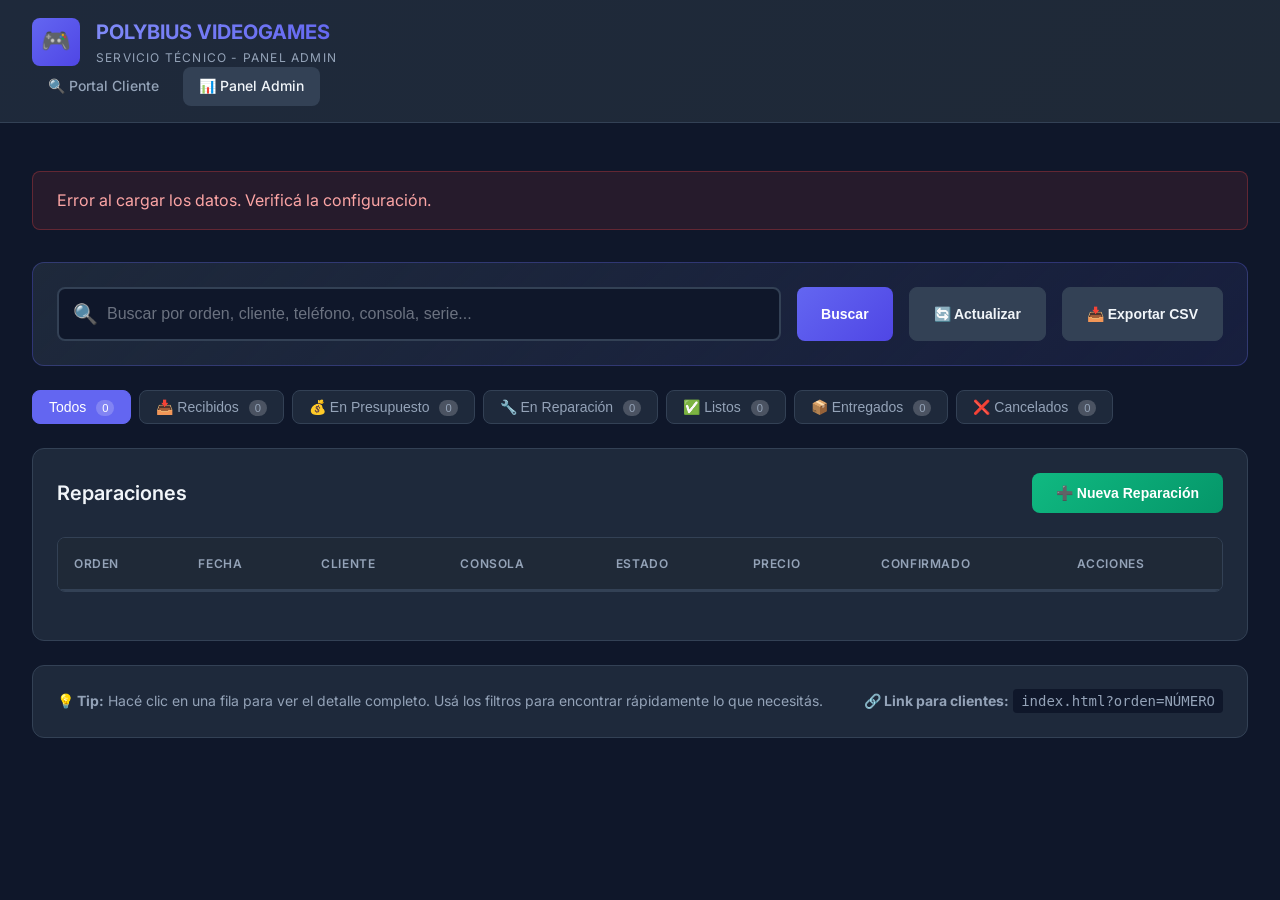
==== admin.html @ 7e926c74 "feat: Sistema de gestión de reparaciones - POLYBIUS VIDEOGAMES - Portal del cliente para consultar e" ====
<!DOCTYPE html>
<html lang="es">
<head>
    <meta charset="UTF-8">
    <meta name="viewport" content="width=device-width, initial-scale=1.0">
    <title>POLYBIUS VIDEOGAMES - Panel de Administración</title>
    <link rel="preconnect" href="https://fonts.googleapis.com">
    <link rel="preconnect" href="https://fonts.gstatic.com" crossorigin>
    <link href="https://fonts.googleapis.com/css2?family=Inter:wght@400;500;600;700&display=swap" rel="stylesheet">
    <link rel="stylesheet" href="styles.css">
</head>
<body>
    <header class="header">
        <div class="logo">
            <div class="logo-icon">🎮</div>
            <div class="logo-text">
                <h1 id="empresaName">POLYBIUS VIDEOGAMES</h1>
                <p id="subtitulo">SERVICIO TÉCNICO - Panel Admin</p>
            </div>
        </div>
        <nav class="nav-links">
            <a href="index.html" class="nav-link">🔍 Portal Cliente</a>
            <a href="admin.html" class="nav-link active">📊 Panel Admin</a>
        </nav>
    </header>

    <main class="container">
        <!-- Stats Section -->
        <div id="stats" class="stats-grid">
            <!-- Stats will be loaded dynamically -->
        </div>

        <!-- Search Section -->
        <div class="card search-section">
            <div class="search-box">
                <div class="search-input-wrapper">
                    <span class="search-icon">🔍</span>
                    <input 
                        type="text" 
                        id="searchInput" 
                        class="search-input" 
                        placeholder="Buscar por orden, cliente, teléfono, consola, serie..."
                    >
                </div>
                <button class="btn btn-primary" onclick="document.getElementById('searchInput').focus()">
                    Buscar
                </button>
                <button class="btn btn-secondary" id="refreshBtn">
                    🔄 Actualizar
                </button>
                <button class="btn btn-secondary" id="exportBtn">
                    📥 Exportar CSV
                </button>
            </div>
        </div>

        <!-- Filter Tabs -->
        <div class="filter-tabs">
            <button class="filter-tab active" data-filter="todos">
                Todos <span class="count">0</span>
            </button>
            <button class="filter-tab" data-filter="recibidos">
                📥 Recibidos <span class="count">0</span>
            </button>
            <button class="filter-tab" data-filter="presupuesto">
                💰 En Presupuesto <span class="count">0</span>
            </button>
            <button class="filter-tab" data-filter="reparacion">
                🔧 En Reparación <span class="count">0</span>
            </button>
            <button class="filter-tab" data-filter="listos">
                ✅ Listos <span class="count">0</span>
            </button>
            <button class="filter-tab" data-filter="entregados">
                📦 Entregados <span class="count">0</span>
            </button>
            <button class="filter-tab" data-filter="cancelados">
                ❌ Cancelados <span class="count">0</span>
            </button>
        </div>

        <!-- Table Section -->
        <div class="card">
            <div class="card-header">
                <h2 class="card-title">Reparaciones</h2>
                <button class="btn btn-success" id="addRepairBtn">
                    ➕ Nueva Reparación
                </button>
            </div>

            <div id="loading" class="loading" style="display: none;">
                <div class="spinner"></div>
                <p>Cargando reparaciones...</p>
            </div>

            <div class="table-wrapper">
                <table>
                    <thead>
                        <tr>
                            <th>Orden</th>
                            <th>Fecha</th>
                            <th>Cliente</th>
                            <th>Consola</th>
                            <th>Estado</th>
                            <th>Precio</th>
                            <th>Confirmado</th>
                            <th>Acciones</th>
                        </tr>
                    </thead>
                    <tbody id="repairTableBody">
                        <!-- Table rows will be loaded dynamically -->
                    </tbody>
                </table>
            </div>

            <!-- Pagination -->
            <div id="pagination" class="pagination"></div>
        </div>

        <!-- Quick Info -->
        <div class="card" style="margin-top: 1rem;">
            <div style="display: flex; gap: 2rem; flex-wrap: wrap; justify-content: space-between; align-items: center;">
                <div style="color: var(--text-secondary); font-size: 0.875rem;">
                    <strong>💡 Tip:</strong> Hacé clic en una fila para ver el detalle completo. 
                    Usá los filtros para encontrar rápidamente lo que necesitás.
                </div>
                <div style="color: var(--text-secondary); font-size: 0.875rem;">
                    <strong>🔗 Link para clientes:</strong> 
                    <code style="background: var(--bg-dark); padding: 0.25rem 0.5rem; border-radius: 4px;">
                        index.html?orden=NÚMERO
                    </code>
                </div>
            </div>
        </div>
    </main>

    <!-- Edit Modal -->
    <div id="modal" class="modal-overlay">
        <div class="modal">
            <div class="modal-header">
                <h3 id="modalTitle">Editar Reparación</h3>
                <button class="modal-close">&times;</button>
            </div>
            <form id="repairForm">
                <div class="modal-body">
                    <input type="hidden" id="editOrden">
                    
                    <div style="display: grid; grid-template-columns: 1fr 1fr; gap: 1rem;">
                        <div class="form-group">
                            <label for="editCliente">Cliente</label>
                            <input type="text" id="editCliente" class="form-input" required>
                        </div>
                        <div class="form-group">
                            <label for="editTelefono">Teléfono</label>
                            <input type="text" id="editTelefono" class="form-input">
                        </div>
                    </div>

                    <div style="display: grid; grid-template-columns: 1fr 1fr; gap: 1rem;">
                        <div class="form-group">
                            <label for="editConsola">Consola / Dispositivo</label>
                            <input type="text" id="editConsola" class="form-input">
                        </div>
                        <div class="form-group">
                            <label for="editSerie">N.º de Serie</label>
                            <input type="text" id="editSerie" class="form-input">
                        </div>
                    </div>

                    <div class="form-group">
                        <label for="editFalla">Falla Reportada</label>
                        <textarea id="editFalla" class="form-textarea"></textarea>
                    </div>

                    <div class="form-group">
                        <label for="editReparacion">Tipo de Reparación</label>
                        <textarea id="editReparacion" class="form-textarea"></textarea>
                    </div>

                    <div style="display: grid; grid-template-columns: 1fr 1fr 1fr; gap: 1rem;">
                        <div class="form-group">
                            <label for="editEstado">Estado</label>
                            <select id="editEstado" class="form-select">
                                <option value="Recibido">📥 Recibido</option>
                                <option value="En presupuesto">💰 En presupuesto</option>
                                <option value="Esperando repuesto">📦 Esperando repuesto</option>
                                <option value="En reparación">🔧 En reparación</option>
                                <option value="Listo para retirar">✅ Listo para retirar</option>
                                <option value="Entregado">📦 Entregado</option>
                                <option value="Cancelado">❌ Cancelado</option>
                            </select>
                        </div>
                        <div class="form-group">
                            <label for="editPrecio">Precio ($)</label>
                            <input type="number" id="editPrecio" class="form-input" min="0" step="0.01">
                        </div>
                        <div class="form-group">
                            <label for="editConfirmado">Confirmado</label>
                            <select id="editConfirmado" class="form-select">
                                <option value="No">No</option>
                                <option value="Si">Sí</option>
                            </select>
                        </div>
                    </div>

                    <div class="form-group">
                        <label for="editListo">¿Listo para retirar?</label>
                        <select id="editListo" class="form-select">
                            <option value="No">No</option>
                            <option value="Si">Sí</option>
                        </select>
                    </div>

                    <div class="form-group">
                        <label for="editObservaciones">Observaciones</label>
                        <textarea id="editObservaciones" class="form-textarea"></textarea>
                    </div>
                </div>
                <div class="modal-footer">
                    <button type="button" class="btn btn-secondary modal-close">Cancelar</button>
                    <button type="submit" class="btn btn-primary">Guardar Cambios</button>
                </div>
            </form>
        </div>
    </div>

    <script src="config.js"></script>
    <script>
        // Apply config to page
        document.addEventListener('DOMContentLoaded', () => {
            document.getElementById('empresaName').textContent = CONFIG.EMPRESA;
            document.getElementById('subtitulo').textContent = CONFIG.SUBTITULO + ' - Panel Admin';
        });
    </script>
    <script src="app.js"></script>
</body>
</html>
---- styles.css ----
/* =====================================================
   POLYBIUS VIDEOGAMES - SERVICIO TÉCNICO
   Estilos principales
   ===================================================== */

* {
    margin: 0;
    padding: 0;
    box-sizing: border-box;
}

:root {
    --primary: #6366f1;
    --primary-dark: #4f46e5;
    --primary-light: #818cf8;
    --success: #10b981;
    --warning: #f59e0b;
    --danger: #ef4444;
    --info: #3b82f6;
    --purple: #8b5cf6;
    --orange: #f97316;
    --gray-50: #f9fafb;
    --gray-100: #f3f4f6;
    --gray-200: #e5e7eb;
    --gray-300: #d1d5db;
    --gray-400: #9ca3af;
    --gray-500: #6b7280;
    --gray-600: #4b5563;
    --gray-700: #374151;
    --gray-800: #1f2937;
    --gray-900: #111827;
    --bg-dark: #0f172a;
    --bg-card: #1e293b;
    --bg-card-hover: #334155;
    --text-primary: #f1f5f9;
    --text-secondary: #94a3b8;
    --border: #334155;
    --shadow: 0 4px 6px -1px rgba(0, 0, 0, 0.3);
    --shadow-lg: 0 10px 15px -3px rgba(0, 0, 0, 0.4);
    --radius: 12px;
    --radius-sm: 8px;
    --transition: all 0.2s ease;
}

body {
    font-family: 'Inter', -apple-system, BlinkMacSystemFont, 'Segoe UI', Roboto, sans-serif;
    background: var(--bg-dark);
    color: var(--text-primary);
    min-height: 100vh;
    line-height: 1.6;
}

/* Header */
.header {
    background: linear-gradient(135deg, var(--bg-card) 0%, var(--gray-800) 100%);
    border-bottom: 1px solid var(--border);
    padding: 1rem 2rem;
    position: sticky;
    top: 0;
    z-index: 100;
    backdrop-filter: blur(10px);
}

.header-content {
    max-width: 1400px;
    margin: 0 auto;
    display: flex;
    justify-content: space-between;
    align-items: center;
    flex-wrap: wrap;
    gap: 1rem;
}

.logo {
    display: flex;
    align-items: center;
    gap: 1rem;
}

.logo-icon {
    width: 48px;
    height: 48px;
    background: linear-gradient(135deg, var(--primary) 0%, var(--primary-dark) 100%);
    border-radius: var(--radius-sm);
    display: flex;
    align-items: center;
    justify-content: center;
    font-size: 1.5rem;
}

.logo-text h1 {
    font-size: 1.25rem;
    font-weight: 700;
    background: linear-gradient(135deg, var(--primary-light) 0%, var(--primary) 100%);
    -webkit-background-clip: text;
    -webkit-text-fill-color: transparent;
    background-clip: text;
}

.logo-text p {
    font-size: 0.75rem;
    color: var(--text-secondary);
    text-transform: uppercase;
    letter-spacing: 0.1em;
}

.nav-links {
    display: flex;
    gap: 0.5rem;
}

.nav-link {
    padding: 0.5rem 1rem;
    border-radius: var(--radius-sm);
    text-decoration: none;
    color: var(--text-secondary);
    font-size: 0.875rem;
    font-weight: 500;
    transition: var(--transition);
}

.nav-link:hover,
.nav-link.active {
    background: var(--bg-card-hover);
    color: var(--text-primary);
}

/* Main Container */
.container {
    max-width: 1400px;
    margin: 0 auto;
    padding: 2rem;
}

/* Cards */
.card {
    background: var(--bg-card);
    border: 1px solid var(--border);
    border-radius: var(--radius);
    padding: 1.5rem;
    margin-bottom: 1.5rem;
}

.card-header {
    display: flex;
    justify-content: space-between;
    align-items: center;
    margin-bottom: 1.5rem;
    flex-wrap: wrap;
    gap: 1rem;
}

.card-title {
    font-size: 1.25rem;
    font-weight: 600;
    color: var(--text-primary);
}

/* Search Section */
.search-section {
    background: linear-gradient(135deg, var(--bg-card) 0%, rgba(99, 102, 241, 0.1) 100%);
    border: 1px solid rgba(99, 102, 241, 0.3);
}

.search-box {
    display: flex;
    gap: 1rem;
    flex-wrap: wrap;
}

.search-input-wrapper {
    flex: 1;
    min-width: 250px;
    position: relative;
}

.search-input {
    width: 100%;
    padding: 1rem 1rem 1rem 3rem;
    background: var(--bg-dark);
    border: 2px solid var(--border);
    border-radius: var(--radius-sm);
    color: var(--text-primary);
    font-size: 1rem;
    transition: var(--transition);
}

.search-input:focus {
    outline: none;
    border-color: var(--primary);
    box-shadow: 0 0 0 3px rgba(99, 102, 241, 0.2);
}

.search-input::placeholder {
    color: var(--gray-500);
}

.search-icon {
    position: absolute;
    left: 1rem;
    top: 50%;
    transform: translateY(-50%);
    color: var(--gray-500);
    font-size: 1.25rem;
}

/* Buttons */
.btn {
    padding: 0.75rem 1.5rem;
    border-radius: var(--radius-sm);
    font-size: 0.875rem;
    font-weight: 600;
    cursor: pointer;
    transition: var(--transition);
    border: none;
    display: inline-flex;
    align-items: center;
    gap: 0.5rem;
    text-decoration: none;
}

.btn-primary {
    background: linear-gradient(135deg, var(--primary) 0%, var(--primary-dark) 100%);
    color: white;
}

.btn-primary:hover {
    transform: translateY(-2px);
    box-shadow: 0 4px 12px rgba(99, 102, 241, 0.4);
}

.btn-secondary {
    background: var(--bg-card-hover);
    color: var(--text-primary);
    border: 1px solid var(--border);
}

.btn-secondary:hover {
    background: var(--gray-600);
}

.btn-success {
    background: linear-gradient(135deg, var(--success) 0%, #059669 100%);
    color: white;
}

.btn-success:hover {
    transform: translateY(-2px);
    box-shadow: 0 4px 12px rgba(16, 185, 129, 0.4);
}

.btn-danger {
    background: linear-gradient(135deg, var(--danger) 0%, #dc2626 100%);
    color: white;
}

.btn-danger:hover {
    transform: translateY(-2px);
    box-shadow: 0 4px 12px rgba(239, 68, 68, 0.4);
}

.btn-lg {
    padding: 1rem 2rem;
    font-size: 1rem;
}

/* Stats Grid */
.stats-grid {
    display: grid;
    grid-template-columns: repeat(auto-fit, minmax(200px, 1fr));
    gap: 1rem;
    margin-bottom: 2rem;
}

.stat-card {
    background: var(--bg-card);
    border: 1px solid var(--border);
    border-radius: var(--radius);
    padding: 1.25rem;
    transition: var(--transition);
}

.stat-card:hover {
    transform: translateY(-2px);
    box-shadow: var(--shadow-lg);
}

.stat-card .stat-icon {
    width: 40px;
    height: 40px;
    border-radius: var(--radius-sm);
    display: flex;
    align-items: center;
    justify-content: center;
    font-size: 1.25rem;
    margin-bottom: 0.75rem;
}

.stat-card .stat-value {
    font-size: 2rem;
    font-weight: 700;
    color: var(--text-primary);
    line-height: 1;
}

.stat-card .stat-label {
    font-size: 0.875rem;
    color: var(--text-secondary);
    margin-top: 0.25rem;
}

.stat-icon.blue { background: rgba(59, 130, 246, 0.2); color: var(--info); }
.stat-icon.yellow { background: rgba(245, 158, 11, 0.2); color: var(--warning); }
.stat-icon.green { background: rgba(16, 185, 129, 0.2); color: var(--success); }
.stat-icon.red { background: rgba(239, 68, 68, 0.2); color: var(--danger); }
.stat-icon.purple { background: rgba(139, 92, 246, 0.2); color: var(--purple); }
.stat-icon.orange { background: rgba(249, 115, 22, 0.2); color: var(--orange); }

/* Table */
.table-wrapper {
    overflow-x: auto;
    border-radius: var(--radius-sm);
    border: 1px solid var(--border);
}

table {
    width: 100%;
    border-collapse: collapse;
    font-size: 0.875rem;
}

thead {
    background: var(--gray-800);
}

th {
    padding: 1rem;
    text-align: left;
    font-weight: 600;
    color: var(--text-secondary);
    text-transform: uppercase;
    font-size: 0.75rem;
    letter-spacing: 0.05em;
    border-bottom: 2px solid var(--border);
    white-space: nowrap;
}

td {
    padding: 1rem;
    border-bottom: 1px solid var(--border);
    color: var(--text-primary);
}

tbody tr {
    transition: var(--transition);
}

tbody tr:hover {
    background: var(--bg-card-hover);
}

tbody tr:last-child td {
    border-bottom: none;
}

/* Status Badges */
.status-badge {
    display: inline-flex;
    align-items: center;
    gap: 0.375rem;
    padding: 0.375rem 0.75rem;
    border-radius: 9999px;
    font-size: 0.75rem;
    font-weight: 600;
    text-transform: uppercase;
    letter-spacing: 0.025em;
}

.status-badge.recibido { background: rgba(59, 130, 246, 0.2); color: var(--info); }
.status-badge.presupuesto { background: rgba(245, 158, 11, 0.2); color: var(--warning); }
.status-badge.reparacion { background: rgba(249, 115, 22, 0.2); color: var(--orange); }
.status-badge.repuesto { background: rgba(139, 92, 246, 0.2); color: var(--purple); }
.status-badge.listo { background: rgba(16, 185, 129, 0.2); color: var(--success); }
.status-badge.entregado { background: rgba(107, 114, 128, 0.2); color: var(--gray-400); }
.status-badge.cancelado { background: rgba(239, 68, 68, 0.2); color: var(--danger); }

.status-dot {
    width: 8px;
    height: 8px;
    border-radius: 50%;
    animation: pulse 2s infinite;
}

.status-badge.recibido .status-dot { background: var(--info); }
.status-badge.presupuesto .status-dot { background: var(--warning); }
.status-badge.reparacion .status-dot { background: var(--orange); }
.status-badge.repuesto .status-dot { background: var(--purple); }
.status-badge.listo .status-dot { background: var(--success); }
.status-badge.entregado .status-dot { background: var(--gray-400); animation: none; }
.status-badge.cancelado .status-dot { background: var(--danger); animation: none; }

@keyframes pulse {
    0%, 100% { opacity: 1; }
    50% { opacity: 0.5; }
}

/* Confirmation Badge */
.confirm-badge {
    padding: 0.25rem 0.5rem;
    border-radius: var(--radius-sm);
    font-size: 0.75rem;
    font-weight: 600;
}

.confirm-badge.si { background: rgba(16, 185, 129, 0.2); color: var(--success); }
.confirm-badge.no { background: rgba(239, 68, 68, 0.2); color: var(--danger); }

/* Filter Tabs */
.filter-tabs {
    display: flex;
    gap: 0.5rem;
    flex-wrap: wrap;
    margin-bottom: 1.5rem;
}

.filter-tab {
    padding: 0.5rem 1rem;
    border-radius: var(--radius-sm);
    background: var(--bg-card);
    border: 1px solid var(--border);
    color: var(--text-secondary);
    font-size: 0.875rem;
    font-weight: 500;
    cursor: pointer;
    transition: var(--transition);
}

.filter-tab:hover {
    background: var(--bg-card-hover);
    color: var(--text-primary);
}

.filter-tab.active {
    background: var(--primary);
    border-color: var(--primary);
    color: white;
}

.filter-tab .count {
    background: rgba(255, 255, 255, 0.2);
    padding: 0.125rem 0.375rem;
    border-radius: 9999px;
    font-size: 0.7rem;
    margin-left: 0.375rem;
}

/* Client Portal - Hero Section */
.hero {
    text-align: center;
    padding: 3rem 1rem;
    background: linear-gradient(135deg, rgba(99, 102, 241, 0.1) 0%, rgba(139, 92, 246, 0.1) 100%);
    border-radius: var(--radius);
    margin-bottom: 2rem;
    border: 1px solid rgba(99, 102, 241, 0.2);
}

.hero h2 {
    font-size: 2rem;
    font-weight: 700;
    margin-bottom: 0.5rem;
    background: linear-gradient(135deg, var(--text-primary) 0%, var(--primary-light) 100%);
    -webkit-background-clip: text;
    -webkit-text-fill-color: transparent;
    background-clip: text;
}

.hero p {
    color: var(--text-secondary);
    font-size: 1.125rem;
}

/* Repair Result Card */
.repair-result {
    background: var(--bg-card);
    border: 2px solid var(--border);
    border-radius: var(--radius);
    padding: 2rem;
    margin-top: 2rem;
    display: none;
}

.repair-result.show {
    display: block;
    animation: slideUp 0.3s ease;
}

@keyframes slideUp {
    from {
        opacity: 0;
        transform: translateY(20px);
    }
    to {
        opacity: 1;
        transform: translateY(0);
    }
}

.repair-header {
    display: flex;
    justify-content: space-between;
    align-items: flex-start;
    margin-bottom: 1.5rem;
    flex-wrap: wrap;
    gap: 1rem;
}

.repair-order {
    font-size: 1.5rem;
    font-weight: 700;
    color: var(--primary-light);
}

.repair-grid {
    display: grid;
    grid-template-columns: repeat(auto-fit, minmax(200px, 1fr));
    gap: 1.5rem;
}

.repair-field {
    padding: 1rem;
    background: var(--bg-dark);
    border-radius: var(--radius-sm);
    border: 1px solid var(--border);
}

.repair-field label {
    display: block;
    font-size: 0.75rem;
    color: var(--text-secondary);
    text-transform: uppercase;
    letter-spacing: 0.05em;
    margin-bottom: 0.5rem;
}

.repair-field .value {
    font-size: 1.125rem;
    font-weight: 600;
    color: var(--text-primary);
}

.repair-field .value.price {
    color: var(--success);
    font-size: 1.5rem;
}

.repair-field .value.status {
    display: flex;
    align-items: center;
    gap: 0.5rem;
}

/* Loading Spinner */
.loading {
    display: flex;
    flex-direction: column;
    align-items: center;
    justify-content: center;
    padding: 3rem;
    color: var(--text-secondary);
}

.spinner {
    width: 48px;
    height: 48px;
    border: 3px solid var(--border);
    border-top-color: var(--primary);
    border-radius: 50%;
    animation: spin 1s linear infinite;
    margin-bottom: 1rem;
}

@keyframes spin {
    to { transform: rotate(360deg); }
}

/* Error/Success Messages */
.message {
    padding: 1rem 1.5rem;
    border-radius: var(--radius-sm);
    margin-top: 1rem;
    display: none;
    align-items: center;
    gap: 0.75rem;
}

.message.show {
    display: flex;
}

.message.error {
    background: rgba(239, 68, 68, 0.1);
    border: 1px solid rgba(239, 68, 68, 0.3);
    color: #fca5a5;
}

.message.success {
    background: rgba(16, 185, 129, 0.1);
    border: 1px solid rgba(16, 185, 129, 0.3);
    color: #6ee7b7;
}

/* Modal */
.modal-overlay {
    position: fixed;
    top: 0;
    left: 0;
    right: 0;
    bottom: 0;
    background: rgba(0, 0, 0, 0.7);
    backdrop-filter: blur(4px);
    display: none;
    align-items: center;
    justify-content: center;
    z-index: 1000;
    padding: 1rem;
}

.modal-overlay.show {
    display: flex;
}

.modal {
    background: var(--bg-card);
    border: 1px solid var(--border);
    border-radius: var(--radius);
    width: 100%;
    max-width: 500px;
    max-height: 90vh;
    overflow-y: auto;
}

.modal-header {
    padding: 1.5rem;
    border-bottom: 1px solid var(--border);
    display: flex;
    justify-content: space-between;
    align-items: center;
}

.modal-header h3 {
    font-size: 1.25rem;
    font-weight: 600;
}

.modal-close {
    background: none;
    border: none;
    color: var(--text-secondary);
    font-size: 1.5rem;
    cursor: pointer;
    padding: 0.25rem;
    line-height: 1;
}

.modal-close:hover {
    color: var(--text-primary);
}

.modal-body {
    padding: 1.5rem;
}

.modal-footer {
    padding: 1.5rem;
    border-top: 1px solid var(--border);
    display: flex;
    gap: 1rem;
    justify-content: flex-end;
}

/* Form Elements */
.form-group {
    margin-bottom: 1rem;
}

.form-group label {
    display: block;
    font-size: 0.875rem;
    font-weight: 500;
    color: var(--text-secondary);
    margin-bottom: 0.5rem;
}

.form-input,
.form-select,
.form-textarea {
    width: 100%;
    padding: 0.75rem 1rem;
    background: var(--bg-dark);
    border: 1px solid var(--border);
    border-radius: var(--radius-sm);
    color: var(--text-primary);
    font-size: 0.875rem;
    transition: var(--transition);
}

.form-input:focus,
.form-select:focus,
.form-textarea:focus {
    outline: none;
    border-color: var(--primary);
    box-shadow: 0 0 0 3px rgba(99, 102, 241, 0.2);
}

.form-textarea {
    min-height: 100px;
    resize: vertical;
}

.form-select {
    cursor: pointer;
    appearance: none;
    background-image: url("data:image/svg+xml,%3Csvg xmlns='http://www.w3.org/2000/svg' fill='none' viewBox='0 0 24 24' stroke='%239ca3af'%3E%3Cpath stroke-linecap='round' stroke-linejoin='round' stroke-width='2' d='M19 9l-7 7-7-7'%3E%3C/path%3E%3C/svg%3E");
    background-repeat: no-repeat;
    background-position: right 0.75rem center;
    background-size: 1rem;
    padding-right: 2.5rem;
}

/* Pagination */
.pagination {
    display: flex;
    justify-content: center;
    align-items: center;
    gap: 0.5rem;
    margin-top: 1.5rem;
}

.pagination-btn {
    padding: 0.5rem 1rem;
    background: var(--bg-card);
    border: 1px solid var(--border);
    border-radius: var(--radius-sm);
    color: var(--text-secondary);
    font-size: 0.875rem;
    cursor: pointer;
    transition: var(--transition);
}

.pagination-btn:hover:not(:disabled) {
    background: var(--bg-card-hover);
    color: var(--text-primary);
}

.pagination-btn:disabled {
    opacity: 0.5;
    cursor: not-allowed;
}

.pagination-btn.active {
    background: var(--primary);
    border-color: var(--primary);
    color: white;
}

/* Empty State */
.empty-state {
    text-align: center;
    padding: 4rem 2rem;
    color: var(--text-secondary);
}

.empty-state .icon {
    font-size: 4rem;
    margin-bottom: 1rem;
    opacity: 0.5;
}

.empty-state h3 {
    font-size: 1.25rem;
    margin-bottom: 0.5rem;
    color: var(--text-primary);
}

/* Responsive */
@media (max-width: 768px) {
    .container {
        padding: 1rem;
    }

    .header {
        padding: 1rem;
    }

    .header-content {
        flex-direction: column;
        text-align: center;
    }

    .logo {
        flex-direction: column;
    }

    .nav-links {
        width: 100%;
        justify-content: center;
    }

    .hero h2 {
        font-size: 1.5rem;
    }

    .stats-grid {
        grid-template-columns: repeat(2, 1fr);
    }

    .card-header {
        flex-direction: column;
        align-items: flex-start;
    }

    .search-box {
        flex-direction: column;
    }

    .search-input-wrapper {
        min-width: 100%;
    }

    .btn {
        width: 100%;
        justify-content: center;
    }

    .filter-tabs {
        overflow-x: auto;
        flex-wrap: nowrap;
        padding-bottom: 0.5rem;
    }

    .filter-tab {
        white-space: nowrap;
    }
}

/* Scrollbar */
::-webkit-scrollbar {
    width: 8px;
    height: 8px;
}

::-webkit-scrollbar-track {
    background: var(--bg-dark);
}

::-webkit-scrollbar-thumb {
    background: var(--gray-600);
    border-radius: 4px;
}

::-webkit-scrollbar-thumb:hover {
    background: var(--gray-500);
}

/* Tooltip */
[data-tooltip] {
    position: relative;
}

[data-tooltip]:hover::after {
    content: attr(data-tooltip);
    position: absolute;
    bottom: 100%;
    left: 50%;
    transform: translateX(-50%);
    padding: 0.5rem 0.75rem;
    background: var(--gray-800);
    color: var(--text-primary);
    font-size: 0.75rem;
    border-radius: var(--radius-sm);
    white-space: nowrap;
    z-index: 100;
    box-shadow: var(--shadow);
}

/* Action buttons in table */
.action-btn {
    padding: 0.375rem 0.5rem;
    background: transparent;
    border: 1px solid var(--border);
    border-radius: var(--radius-sm);
    color: var(--text-secondary);
    cursor: pointer;
    transition: var(--transition);
    font-size: 0.875rem;
}

.action-btn:hover {
    background: var(--bg-card-hover);
    color: var(--text-primary);
    border-color: var(--primary);
}

.action-btn.edit:hover { color: var(--info); border-color: var(--info); }
.action-btn.delete:hover { color: var(--danger); border-color: var(--danger); }

/* Quick Actions */
.quick-actions {
    display: flex;
    gap: 0.5rem;
    flex-wrap: wrap;
}

/* Number input */
input[type="number"]::-webkit-inner-spin-button,
input[type="number"]::-webkit-outer-spin-button {
    -webkit-appearance: none;
    margin: 0;
}

input[type="number"] {
    -moz-appearance: textfield;
}
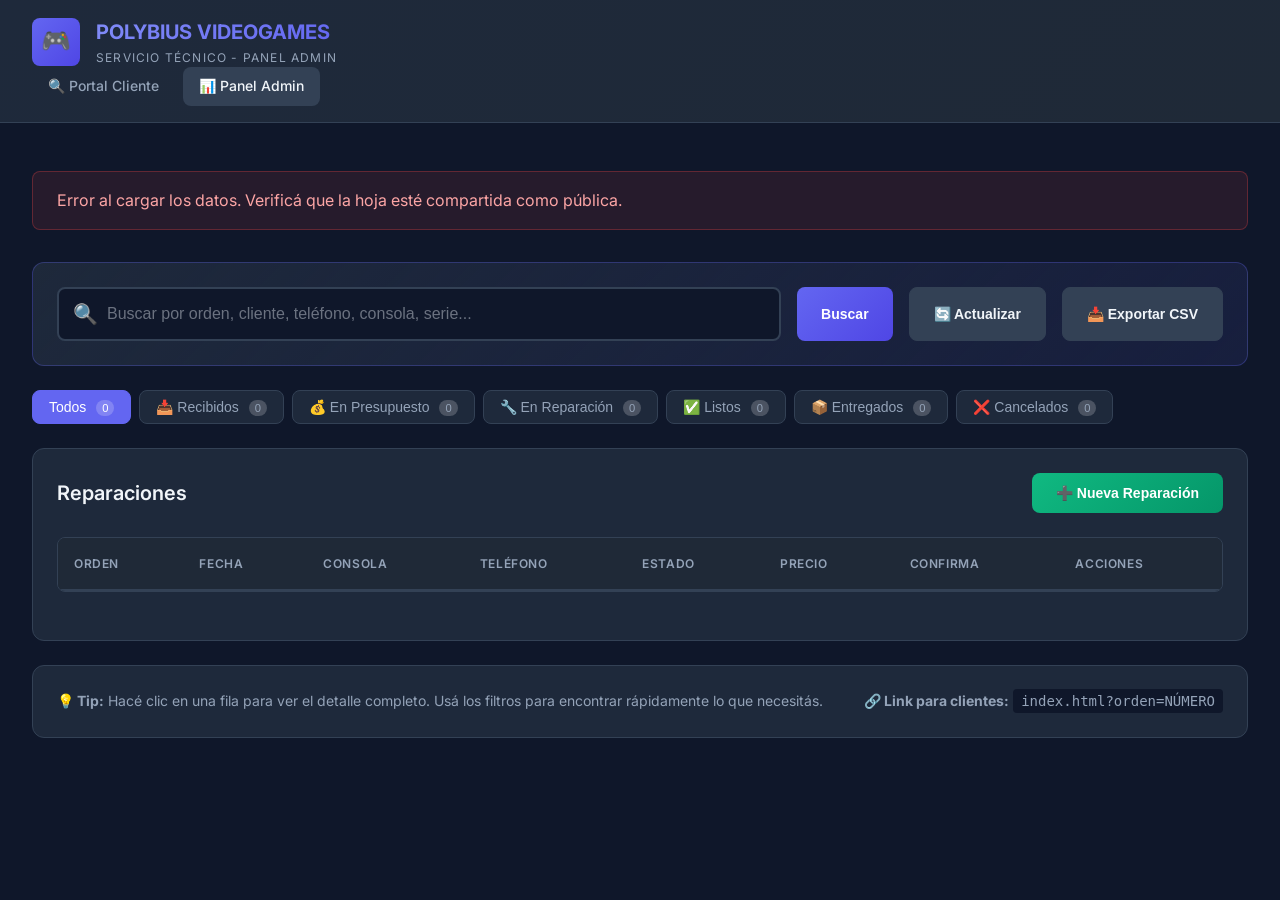
==== commit 3ae18aa3: "feat: Conectar con hoja Reparaciones + formulario de carga + impresión - Configurar para usar solo l" ====
--- a/admin.html
+++ b/admin.html
@@ -97,14 +97,14 @@
                 <table>
                     <thead>
                         <tr>
-                            <th>Orden</th>
-                            <th>Fecha</th>
-                            <th>Cliente</th>
-                            <th>Consola</th>
-                            <th>Estado</th>
-                            <th>Precio</th>
-                            <th>Confirmado</th>
-                            <th>Acciones</th>
+                    <th>Orden</th>
+                    <th>Fecha</th>
+                    <th>Consola</th>
+                    <th>Teléfono</th>
+                    <th>Estado</th>
+                    <th>Precio</th>
+                    <th>Confirma</th>
+                    <th>Acciones</th>
                         </tr>
                     </thead>
                     <tbody id="repairTableBody">
@@ -143,77 +143,87 @@
             </div>
             <form id="repairForm">
                 <div class="modal-body">
-                    <input type="hidden" id="editOrden">
-                    
-                    <div style="display: grid; grid-template-columns: 1fr 1fr; gap: 1rem;">
-                        <div class="form-group">
-                            <label for="editCliente">Cliente</label>
-                            <input type="text" id="editCliente" class="form-input" required>
-                        </div>
+                    <div style="display: grid; grid-template-columns: 1fr 1fr; gap: 1rem;">
+                        <div class="form-group">
+                            <label for="editFecha">Fecha</label>
+                            <input type="text" id="editFecha" class="form-input" placeholder="dd/mm/aaaa">
+                        </div>
+                        <div class="form-group">
+                            <label for="editOrden">Nº de Orden</label>
+                            <input type="text" id="editOrden" class="form-input" required>
+                        </div>
+                    </div>
+
+                    <div style="display: grid; grid-template-columns: 1fr 1fr; gap: 1rem;">
                         <div class="form-group">
                             <label for="editTelefono">Teléfono</label>
                             <input type="text" id="editTelefono" class="form-input">
                         </div>
-                    </div>
-
-                    <div style="display: grid; grid-template-columns: 1fr 1fr; gap: 1rem;">
                         <div class="form-group">
                             <label for="editConsola">Consola / Dispositivo</label>
                             <input type="text" id="editConsola" class="form-input">
                         </div>
+                    </div>
+
+                    <div style="display: grid; grid-template-columns: 1fr 1fr; gap: 1rem;">
                         <div class="form-group">
                             <label for="editSerie">N.º de Serie</label>
                             <input type="text" id="editSerie" class="form-input">
                         </div>
+                        <div class="form-group">
+                            <label for="editTecnico">Técnico</label>
+                            <select id="editTecnico" class="form-select">
+                                <option value="">Seleccionar...</option>
+                                <option value="Dario">Dario</option>
+                                <option value="Gabriel">Gabriel</option>
+                                <option value="local">local</option>
+                            </select>
+                        </div>
                     </div>
 
                     <div class="form-group">
                         <label for="editFalla">Falla Reportada</label>
-                        <textarea id="editFalla" class="form-textarea"></textarea>
+                        <textarea id="editFalla" class="form-textarea" rows="2"></textarea>
+                    </div>
+
+                    <div class="form-group">
+                        <label for="editObservaciones">Observaciones</label>
+                        <textarea id="editObservaciones" class="form-textarea" rows="2"></textarea>
                     </div>
 
                     <div class="form-group">
                         <label for="editReparacion">Tipo de Reparación</label>
-                        <textarea id="editReparacion" class="form-textarea"></textarea>
+                        <textarea id="editReparacion" class="form-textarea" rows="2"></textarea>
+                    </div>
+
+                    <div style="display: grid; grid-template-columns: 1fr 1fr; gap: 1rem;">
+                        <div class="form-group">
+                            <label for="editCostoTecnico">Costo Técnico ($)</label>
+                            <input type="text" id="editCostoTecnico" class="form-input" placeholder="$0">
+                        </div>
+                        <div class="form-group">
+                            <label for="editPrecio">Precio Reparación ($)</label>
+                            <input type="text" id="editPrecio" class="form-input" placeholder="$0">
+                        </div>
                     </div>
 
                     <div style="display: grid; grid-template-columns: 1fr 1fr 1fr; gap: 1rem;">
                         <div class="form-group">
-                            <label for="editEstado">Estado</label>
-                            <select id="editEstado" class="form-select">
-                                <option value="Recibido">📥 Recibido</option>
-                                <option value="En presupuesto">💰 En presupuesto</option>
-                                <option value="Esperando repuesto">📦 Esperando repuesto</option>
-                                <option value="En reparación">🔧 En reparación</option>
-                                <option value="Listo para retirar">✅ Listo para retirar</option>
-                                <option value="Entregado">📦 Entregado</option>
-                                <option value="Cancelado">❌ Cancelado</option>
+                            <label for="editConfirma">¿Confirma presupuesto?</label>
+                            <select id="editConfirma" class="form-select">
+                                <option value="">Pendiente</option>
+                                <option value="Si">Sí</option>
+                                <option value="No">No</option>
                             </select>
                         </div>
                         <div class="form-group">
-                            <label for="editPrecio">Precio ($)</label>
-                            <input type="number" id="editPrecio" class="form-input" min="0" step="0.01">
-                        </div>
-                        <div class="form-group">
-                            <label for="editConfirmado">Confirmado</label>
-                            <select id="editConfirmado" class="form-select">
-                                <option value="No">No</option>
-                                <option value="Si">Sí</option>
-                            </select>
-                        </div>
-                    </div>
-
-                    <div class="form-group">
-                        <label for="editListo">¿Listo para retirar?</label>
-                        <select id="editListo" class="form-select">
-                            <option value="No">No</option>
-                            <option value="Si">Sí</option>
-                        </select>
-                    </div>
-
-                    <div class="form-group">
-                        <label for="editObservaciones">Observaciones</label>
-                        <textarea id="editObservaciones" class="form-textarea"></textarea>
+                            <label for="editEntrega">Entrega en Local</label>
+                            <input type="text" id="editEntrega" class="form-input" placeholder="dd/mm">
+                        </div>
+                        <div class="form-group">
+                            <label for="editFechaRetiro">Fecha Retiro</label>
+                            <input type="text" id="editFechaRetiro" class="form-input" placeholder="dd/mm">
+                        </div>
                     </div>
                 </div>
                 <div class="modal-footer">
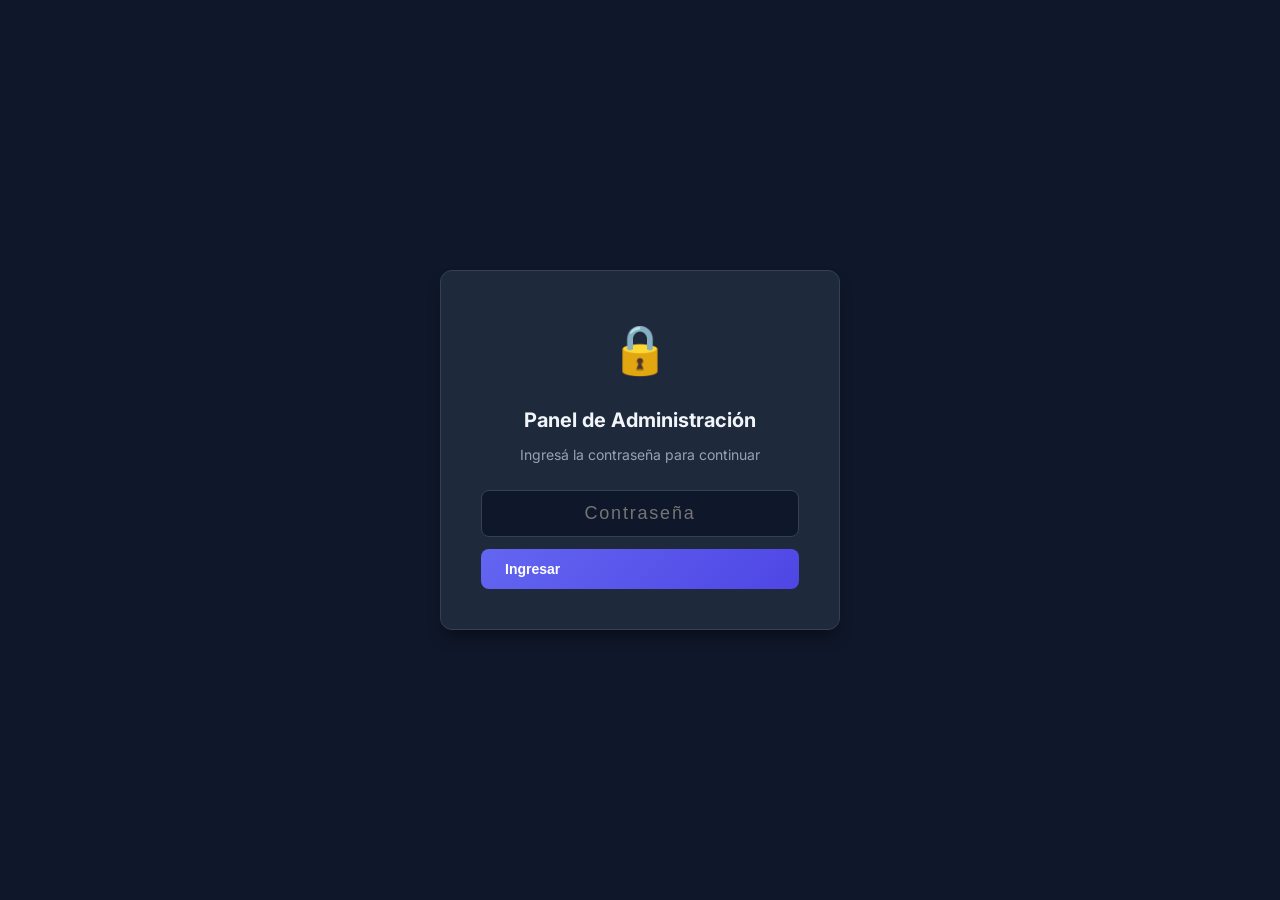
==== commit 01aff157: "Add: new repairs at top, client confirm/cancel, admin password protection" ====
--- a/admin.html
+++ b/admin.html
@@ -10,6 +10,20 @@
     <link rel="stylesheet" href="styles.css">
 </head>
 <body>
+    <!-- Auth Overlay -->
+    <div id="authOverlay" class="auth-overlay">
+        <div class="auth-card">
+            <div class="auth-icon">🔒</div>
+            <h2>Panel de Administración</h2>
+            <p>Ingresá la contraseña para continuar</p>
+            <div class="auth-form">
+                <input type="password" id="authPassword" class="form-input" placeholder="Contraseña" onkeypress="if(event.key==='Enter')checkAuth()">
+                <button class="btn btn-primary" onclick="checkAuth()">Ingresar</button>
+            </div>
+            <div id="authError" class="auth-error">Contraseña incorrecta</div>
+        </div>
+    </div>
+
     <header class="header">
         <div class="logo">
             <div class="logo-icon">🎮</div>
@@ -143,67 +157,82 @@
             </div>
             <form id="repairForm">
                 <div class="modal-body">
-                    <div style="display: grid; grid-template-columns: 1fr 1fr; gap: 1rem;">
-                        <div class="form-group">
-                            <label for="editFecha">Fecha</label>
-                            <input type="text" id="editFecha" class="form-input" placeholder="dd/mm/aaaa">
-                        </div>
-                        <div class="form-group">
-                            <label for="editOrden">Nº de Orden</label>
+                    <!-- INGRESO RÁPIDO - Datos para el comprobante -->
+                    <div style="background: rgba(99, 102, 241, 0.1); padding: 0.75rem 1rem; border-radius: var(--radius-sm); margin-bottom: 1rem; border: 1px solid rgba(99, 102, 241, 0.3);">
+                        <strong style="color: var(--primary-light); font-size: 0.875rem;">📋 Datos del ingresso</strong>
+                        <span style="color: var(--text-secondary); font-size: 0.75rem; margin-left: 0.5rem;">(para el comprobante)</span>
+                    </div>
+
+                    <div style="display: grid; grid-template-columns: 1fr 1fr; gap: 1rem;">
+                        <div class="form-group">
+                            <label for="editFecha">Fecha *</label>
+                            <input type="text" id="editFecha" class="form-input" placeholder="dd/mm/aaaa" required>
+                        </div>
+                        <div class="form-group">
+                            <label for="editOrden">Nº de Orden *</label>
                             <input type="text" id="editOrden" class="form-input" required>
                         </div>
                     </div>
 
-                    <div style="display: grid; grid-template-columns: 1fr 1fr; gap: 1rem;">
-                        <div class="form-group">
-                            <label for="editTelefono">Teléfono</label>
-                            <input type="text" id="editTelefono" class="form-input">
-                        </div>
-                        <div class="form-group">
-                            <label for="editConsola">Consola / Dispositivo</label>
-                            <input type="text" id="editConsola" class="form-input">
-                        </div>
-                    </div>
-
-                    <div style="display: grid; grid-template-columns: 1fr 1fr; gap: 1rem;">
+                    <div class="form-group">
+                        <label for="editTelefono">Teléfono *</label>
+                        <input type="text" id="editTelefono" class="form-input" required>
+                    </div>
+
+                    <div style="display: grid; grid-template-columns: 1fr 1fr; gap: 1rem;">
+                        <div class="form-group">
+                            <label for="editConsola">Consola / Dispositivo *</label>
+                            <input type="text" id="editConsola" class="form-input" required>
+                        </div>
                         <div class="form-group">
                             <label for="editSerie">N.º de Serie</label>
                             <input type="text" id="editSerie" class="form-input">
                         </div>
+                    </div>
+
+                    <div class="form-group">
+                        <label for="editFalla">Falla Reportada *</label>
+                        <textarea id="editFalla" class="form-textarea" rows="2" required></textarea>
+                    </div>
+
+                    <div class="form-group">
+                        <label for="editObservaciones">Observaciones</label>
+                        <textarea id="editObservaciones" class="form-textarea" rows="2"></textarea>
+                    </div>
+
+                    <!-- SEPARADOR -->
+                    <div style="border-top: 1px solid var(--border); margin: 1.5rem 0;"></div>
+
+                    <!-- DATOS DEL TÉCNICO - Se completan después -->
+                    <div style="background: rgba(249, 115, 22, 0.1); padding: 0.75rem 1rem; border-radius: var(--radius-sm); margin-bottom: 1rem; border: 1px solid rgba(249, 115, 22, 0.3);">
+                        <strong style="color: var(--orange); font-size: 0.875rem;">🔧 Datos del técnico</strong>
+                        <span style="color: var(--text-secondary); font-size: 0.75rem; margin-left: 0.5rem;">(se completan después de la revisión)</span>
+                    </div>
+
+                    <div style="display: grid; grid-template-columns: 1fr 1fr; gap: 1rem;">
                         <div class="form-group">
                             <label for="editTecnico">Técnico</label>
                             <select id="editTecnico" class="form-select">
-                                <option value="">Seleccionar...</option>
+                                <option value="">Sin asignar</option>
                                 <option value="Dario">Dario</option>
                                 <option value="Gabriel">Gabriel</option>
                                 <option value="local">local</option>
                             </select>
                         </div>
-                    </div>
-
-                    <div class="form-group">
-                        <label for="editFalla">Falla Reportada</label>
-                        <textarea id="editFalla" class="form-textarea" rows="2"></textarea>
-                    </div>
-
-                    <div class="form-group">
-                        <label for="editObservaciones">Observaciones</label>
-                        <textarea id="editObservaciones" class="form-textarea" rows="2"></textarea>
-                    </div>
-
-                    <div class="form-group">
-                        <label for="editReparacion">Tipo de Reparación</label>
-                        <textarea id="editReparacion" class="form-textarea" rows="2"></textarea>
+                        <div class="form-group">
+                            <label for="editReparacion">Tipo de Reparación</label>
+                            <input type="text" id="editReparacion" class="form-input">
+                        </div>
                     </div>
 
                     <div style="display: grid; grid-template-columns: 1fr 1fr; gap: 1rem;">
                         <div class="form-group">
                             <label for="editCostoTecnico">Costo Técnico ($)</label>
-                            <input type="text" id="editCostoTecnico" class="form-input" placeholder="$0">
-                        </div>
-                        <div class="form-group">
-                            <label for="editPrecio">Precio Reparación ($)</label>
-                            <input type="text" id="editPrecio" class="form-input" placeholder="$0">
+                            <input type="text" id="editCostoTecnico" class="form-input" placeholder="Lo que cobra el técnico">
+                        </div>
+                        <div class="form-group">
+                            <label for="editPrecio">Precio al Cliente ($)</label>
+                            <input type="text" id="editPrecio" class="form-input" placeholder="Precio final para el cliente">
                         </div>
                     </div>
 
@@ -228,7 +257,10 @@
                 </div>
                 <div class="modal-footer">
                     <button type="button" class="btn btn-secondary modal-close">Cancelar</button>
-                    <button type="submit" class="btn btn-primary">Guardar Cambios</button>
+                    <button type="button" class="btn btn-success" onclick="app.saveAndPrint()">
+                        💾 Guardar e Imprimir
+                    </button>
+                    <button type="submit" class="btn btn-primary">Solo Guardar</button>
                 </div>
             </form>
         </div>
@@ -236,8 +268,21 @@
 
     <script src="config.js"></script>
     <script>
-        // Apply config to page
+        function checkAuth() {
+            const input = document.getElementById('authPassword');
+            if (btoa(input.value) === CONFIG.ADMIN_PASS) {
+                sessionStorage.setItem('adminAuth', 'true');
+                document.getElementById('authOverlay').classList.add('hidden');
+            } else {
+                document.getElementById('authError').style.display = 'block';
+                input.value = '';
+                input.focus();
+            }
+        }
         document.addEventListener('DOMContentLoaded', () => {
+            if (sessionStorage.getItem('adminAuth') === 'true') {
+                document.getElementById('authOverlay').classList.add('hidden');
+            }
             document.getElementById('empresaName').textContent = CONFIG.EMPRESA;
             document.getElementById('subtitulo').textContent = CONFIG.SUBTITULO + ' - Panel Admin';
         });
--- a/styles.css
+++ b/styles.css
@@ -921,3 +921,101 @@
 input[type="number"] {
     -moz-appearance: textfield;
 }
+
+/* Auth Overlay */
+.auth-overlay {
+    position: fixed;
+    top: 0;
+    left: 0;
+    right: 0;
+    bottom: 0;
+    background: var(--bg-dark);
+    z-index: 9999;
+    display: flex;
+    align-items: center;
+    justify-content: center;
+    padding: 1rem;
+}
+
+.auth-overlay.hidden {
+    display: none;
+}
+
+.auth-card {
+    background: var(--bg-card);
+    border: 1px solid var(--border);
+    border-radius: var(--radius);
+    padding: 2.5rem;
+    text-align: center;
+    max-width: 400px;
+    width: 100%;
+    box-shadow: var(--shadow-lg);
+}
+
+.auth-icon {
+    font-size: 3rem;
+    margin-bottom: 1rem;
+}
+
+.auth-card h2 {
+    font-size: 1.25rem;
+    margin-bottom: 0.5rem;
+    color: var(--text-primary);
+}
+
+.auth-card p {
+    color: var(--text-secondary);
+    font-size: 0.875rem;
+    margin-bottom: 1.5rem;
+}
+
+.auth-form {
+    display: flex;
+    flex-direction: column;
+    gap: 0.75rem;
+}
+
+.auth-form .form-input {
+    text-align: center;
+    font-size: 1.125rem;
+    letter-spacing: 0.1em;
+}
+
+.auth-error {
+    display: none;
+    margin-top: 1rem;
+    padding: 0.75rem;
+    background: rgba(239, 68, 68, 0.1);
+    border: 1px solid rgba(239, 68, 68, 0.3);
+    color: #fca5a5;
+    border-radius: var(--radius-sm);
+    font-size: 0.875rem;
+}
+
+/* Client Action Buttons */
+.client-actions {
+    margin-top: 1.5rem;
+    padding: 1.5rem;
+    background: rgba(99, 102, 241, 0.08);
+    border: 1px solid rgba(99, 102, 241, 0.25);
+    border-radius: var(--radius);
+    text-align: center;
+}
+
+.client-actions-label {
+    color: var(--text-secondary);
+    font-size: 1rem;
+    margin-bottom: 1rem;
+}
+
+.client-actions-label strong {
+    color: var(--success);
+    font-size: 1.25rem;
+}
+
+.client-actions-buttons {
+    display: flex;
+    gap: 1rem;
+    justify-content: center;
+    flex-wrap: wrap;
+}
